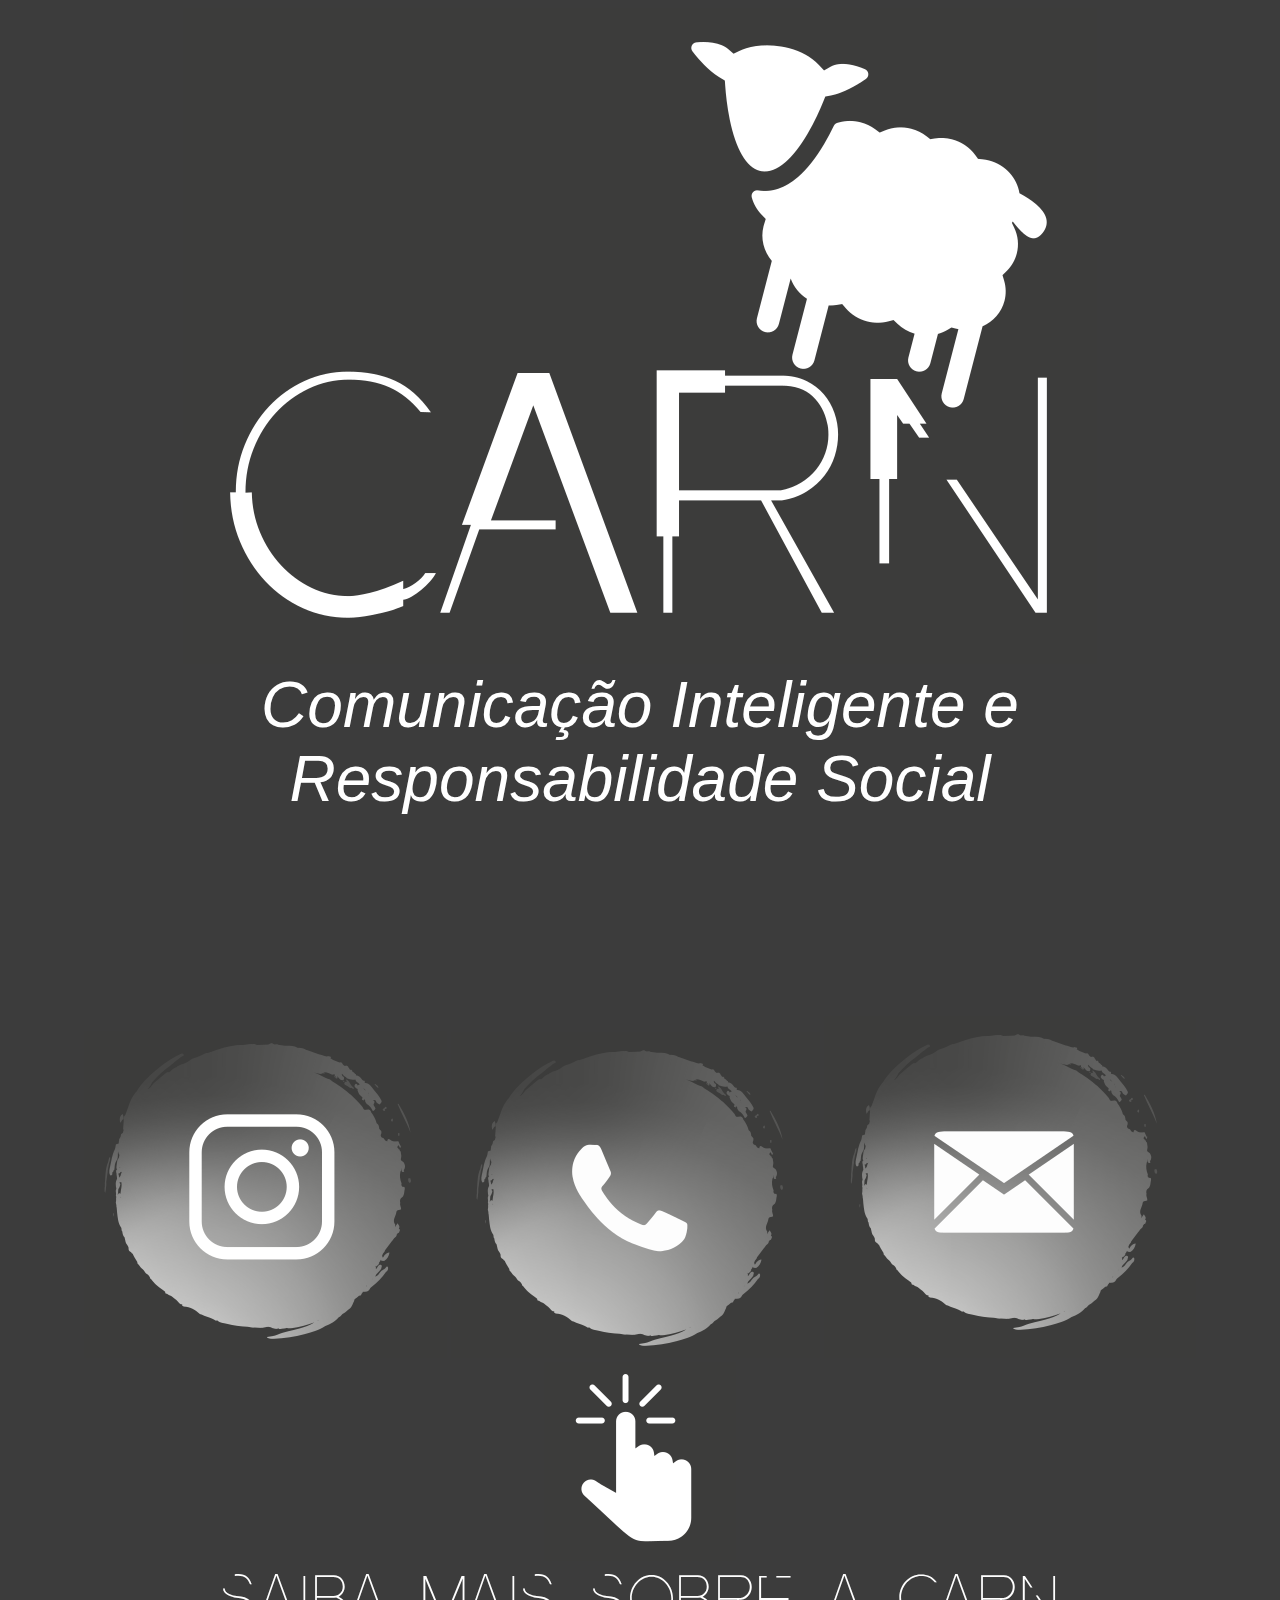
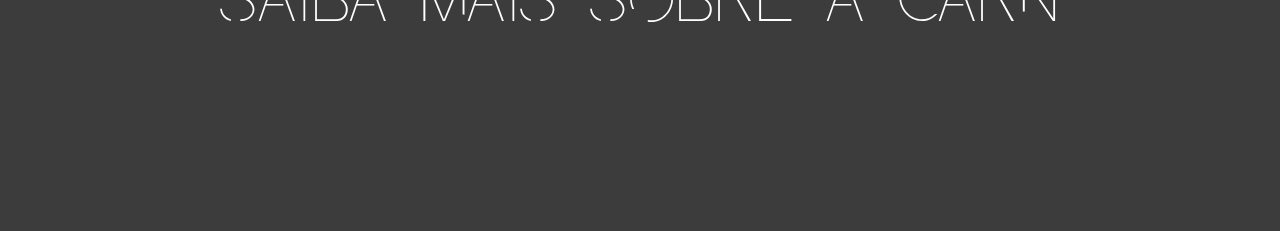
==== site/index.html @ 2e95885f "Adicionar /site, imagens e estrutura inicial" ====
<!DOCTYPE html>
<html xmlns="http://www.w3.org/1999/xhtml">
    <head>
        <meta http-equiv="Content-Type" content="text/html; charset=utf-8" />
        <link rel="stylesheet" type="text/css" href="style.css" />

        <title>CARN</title>
        <style>
            body {
                background-color: #3c3c3c;
                text-align: center;
            }
        </style>
    </head>
    <body>
        <header>
            <img src="images/logo.png" />
            <div
                style="
                    text-align: center;
                    font-family: Arial, Helvetica, sans-serif;
                    font-style: italic;
                    color: white;
                    font-size: 4em;
                "
            >
                Comunicação Inteligente e Responsabilidade Social
            </div>
        </header>
        <main>
            <div style="margin: 200px 0">
                <div>
                    <img src="images/insta.png" />
                    <img src="images/phone.png" />
                    <img src="images/mail.png" />
                </div>
                <div>
                    <img src="images/click.png" />
                    <div
                        style="
                            text-align: center;
                            font-family: 'Presa Ultralight Regular';
                            color: white;
                            font-size: 4em;
                        "
                    >
                        SAIBA MAIS SOBRE A CARN
                    </div>
                </div>
            </div>
        </main>
        <footer></footer>
    </body>
</html>
---- site/style.css ----
/* #### Generated By: http://www.cufonfonts.com #### */

@font-face {
    font-family: "Presa Regular";
    font-style: normal;
    font-weight: normal;
    src: local("Presa Regular"), url("fonts/Presa.woff") format("woff");
}

@font-face {
    font-family: "Presa Ultralight Regular";
    font-style: normal;
    font-weight: normal;
    src: local("Presa Ultralight Regular"),
        url("fonts/Presa_ultralight.woff") format("woff");
}
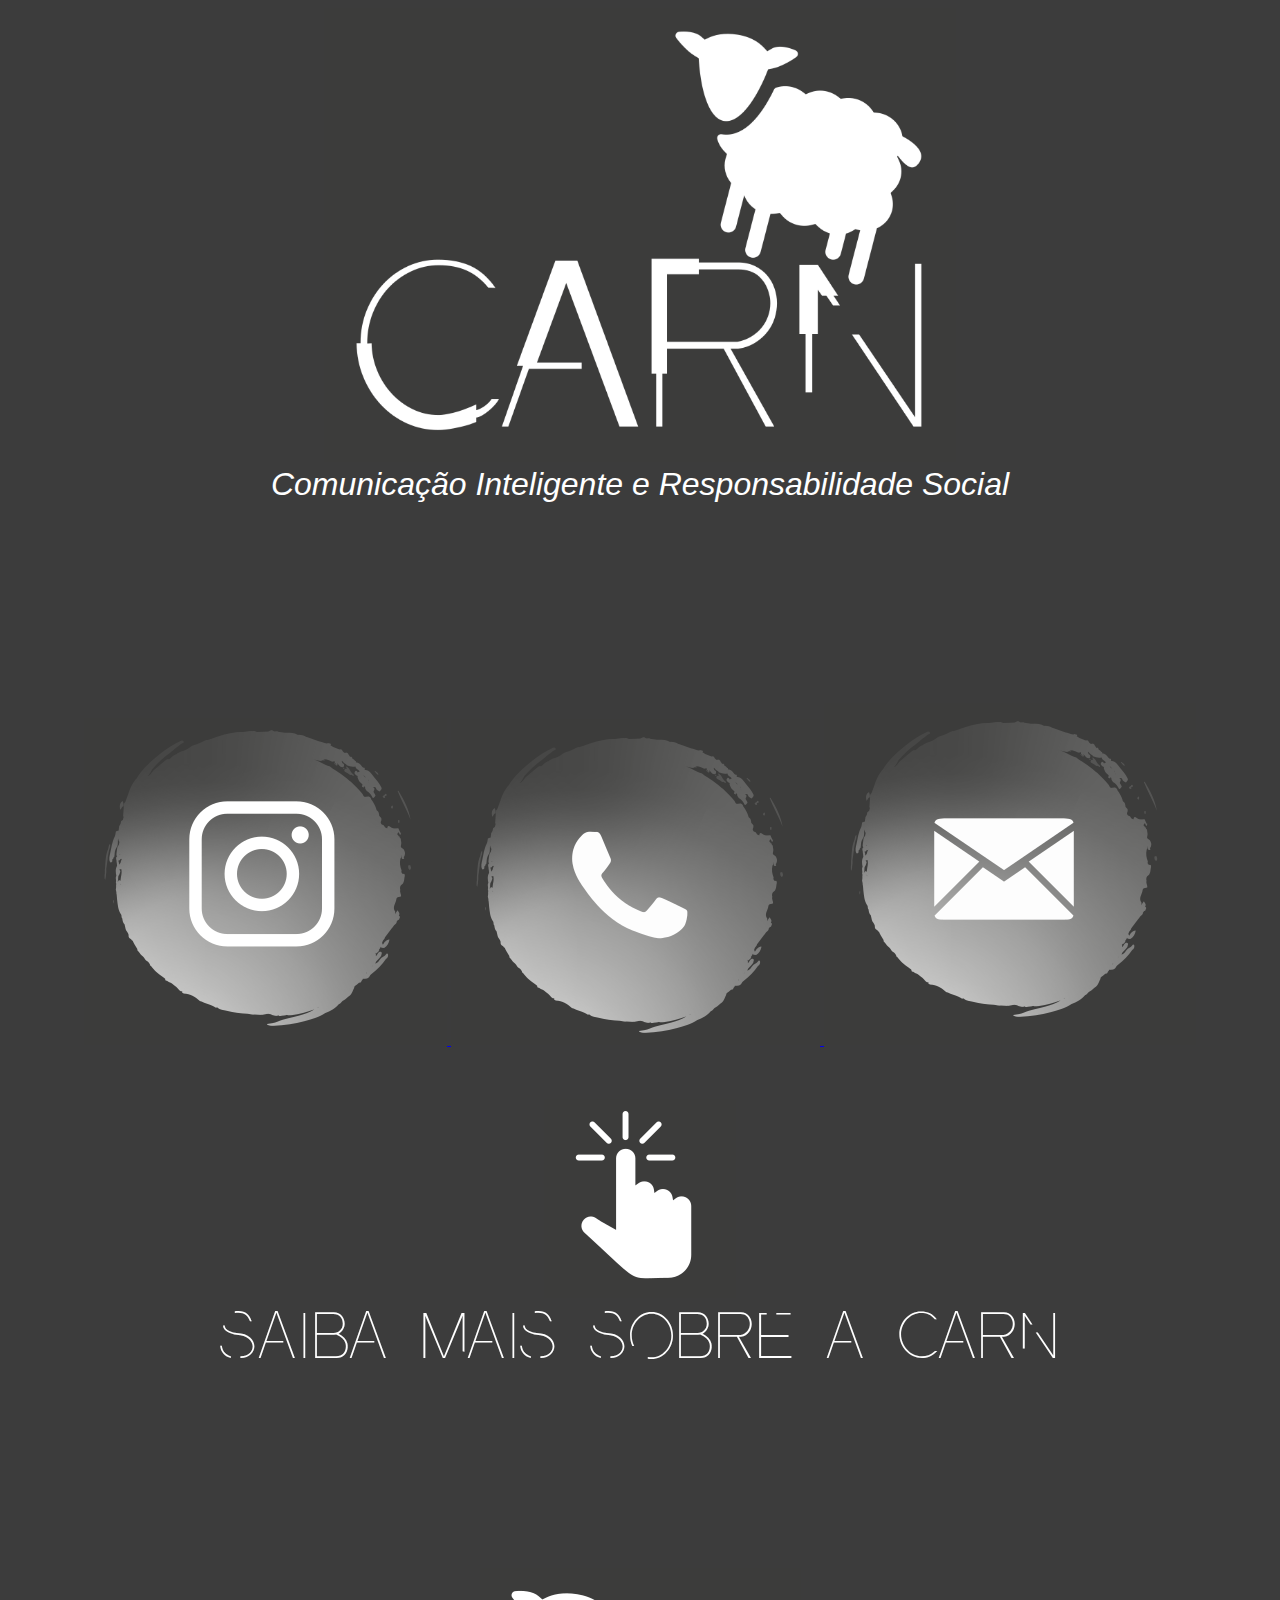
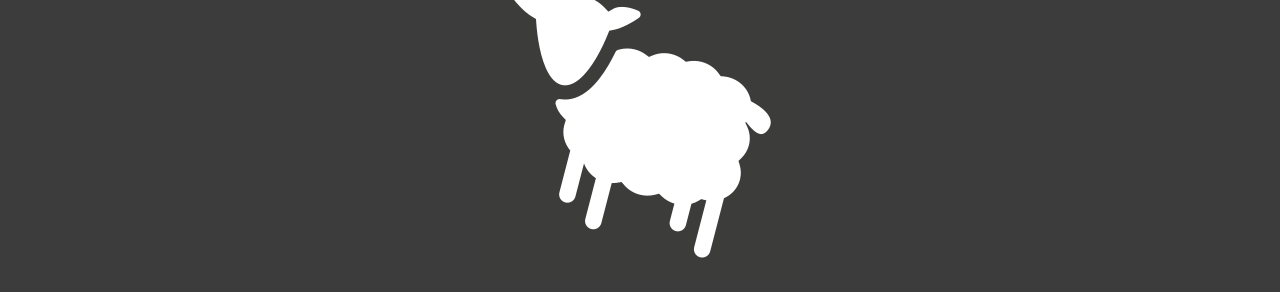
==== commit f3d70e11: "Alterações na estrutura e carneiro no rodapé" ====
--- a/site/index.html
+++ b/site/index.html
@@ -14,14 +14,14 @@
     </head>
     <body>
         <header>
-            <img src="images/logo.png" />
+            <img src="images/logo.png" width="50%" />
             <div
                 style="
                     text-align: center;
                     font-family: Arial, Helvetica, sans-serif;
                     font-style: italic;
                     color: white;
-                    font-size: 4em;
+                    font-size: 2em;
                 "
             >
                 Comunicação Inteligente e Responsabilidade Social
@@ -30,11 +30,17 @@
         <main>
             <div style="margin: 200px 0">
                 <div>
-                    <img src="images/insta.png" />
-                    <img src="images/phone.png" />
-                    <img src="images/mail.png" />
+                    <a href="https://www.instagram.com/be.carn" target="_blank">
+                        <img src="images/insta.png" />
+                    </a>
+                    <a href="https://bit.ly/35Z8BfS" target="_blank">
+                        <img src="images/phone.png" />
+                    </a>
+                    <a href="mailto:contato@becarn.com.br" target="_blank">
+                        <img src="images/mail.png" />
+                    </a>
                 </div>
-                <div>
+                <div style="margin: 50px 0">
                     <img src="images/click.png" />
                     <div
                         style="
@@ -49,6 +55,8 @@
                 </div>
             </div>
         </main>
-        <footer></footer>
+        <footer>
+            <img src="images/carneiro.png" />
+        </footer>
     </body>
 </html>
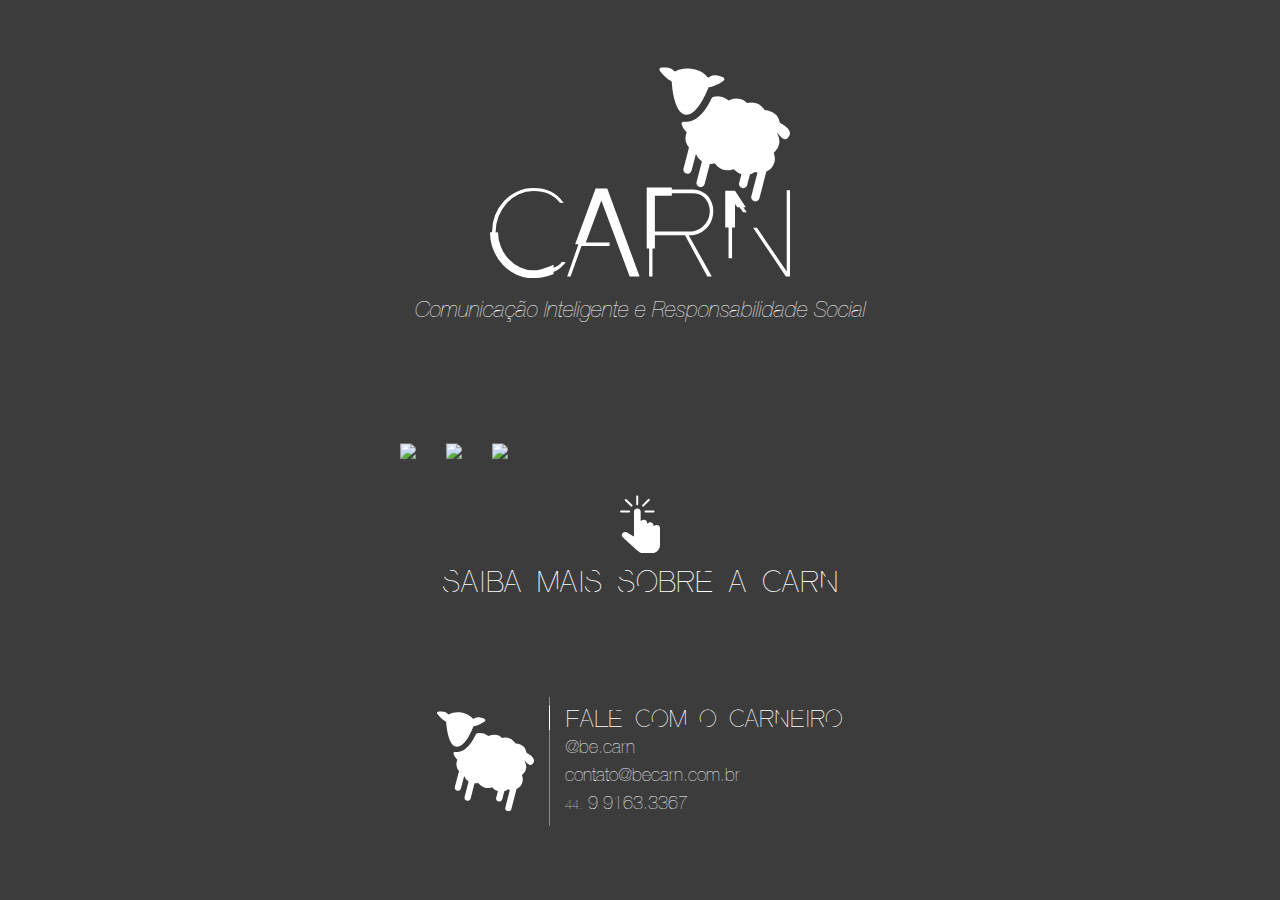
==== commit 4061e365: "Versao quase final" ====
--- a/site/index.html
+++ b/site/index.html
@@ -1,62 +1,98 @@
 <!DOCTYPE html>
 <html xmlns="http://www.w3.org/1999/xhtml">
-    <head>
-        <meta http-equiv="Content-Type" content="text/html; charset=utf-8" />
-        <link rel="stylesheet" type="text/css" href="style.css" />
 
-        <title>CARN</title>
-        <style>
-            body {
-                background-color: #3c3c3c;
-                text-align: center;
-            }
-        </style>
-    </head>
-    <body>
+<head>
+    <meta http-equiv="Content-Type" content="text/html; charset=utf-8" />
+    <link rel="stylesheet" type="text/css" href="reset.css" />
+    <link rel="stylesheet" type="text/css" href="fonts.css" />
+
+    <title>CARN</title>
+    <style>
+        body {
+            background-color: #3c3c3c;
+            text-align: center;
+            color: white;
+        }
+    </style>
+</head>
+
+<body>
+    <div
+        style="position: absolute; top: 50%; left: 50%; -ms-transform: translate(-50%, -50%); transform: translate(-50%, -50%);">
         <header>
-            <img src="images/logo.png" width="50%" />
-            <div
-                style="
-                    text-align: center;
-                    font-family: Arial, Helvetica, sans-serif;
-                    font-style: italic;
-                    color: white;
-                    font-size: 2em;
-                "
-            >
-                Comunicação Inteligente e Responsabilidade Social
+            <div>
+                <img src="images/logo.svg" style="width: 300px;" />
+                <div
+                    style="font-family: 'Helvetica Neue LT Pro 26 Ultra Light Italic'; font-size: 22px; margin: 20px 0;">
+                    Comunicação Inteligente e Responsabilidade Social
+                </div>
             </div>
         </header>
         <main>
-            <div style="margin: 200px 0">
+            <div style="margin: 100px 0">
+                <div style="display: inline-block; margin: 20px 0; width: 480px;">
+                    <div style="float: left;">
+                        <a href="https://www.instagram.com/be.carn" target="_blank">
+                            <img src="images/instagram.svg" width="140px" />
+                        </a>
+                    </div>
+                    <div style="float: left; padding: 0 30px">
+                        <a href="https://wa.me/message/H3KFGKR6ZWIFK1" target="_blank">
+                            <img src="images/whatsapp.svg" width="140px" />
+                        </a>
+                    </div>
+                    <div style="float: left;">
+                        <a href="mailto:contato@becarn.com.br" target="_blank">
+                            <img src="images/mail.svg" width="140px" />
+                        </a>
+                    </div>
+                </div>
                 <div>
-                    <a href="https://www.instagram.com/be.carn" target="_blank">
-                        <img src="images/insta.png" />
-                    </a>
-                    <a href="https://bit.ly/35Z8BfS" target="_blank">
-                        <img src="images/phone.png" />
-                    </a>
-                    <a href="mailto:contato@becarn.com.br" target="_blank">
-                        <img src="images/mail.png" />
-                    </a>
-                </div>
-                <div style="margin: 50px 0">
-                    <img src="images/click.png" />
-                    <div
-                        style="
+                    <div style="margin: 10px 0;">
+                        <img src="images/click.svg" width="40px" />
+                    </div>
+                    <div style="
                             text-align: center;
                             font-family: 'Presa Ultralight Regular';
-                            color: white;
-                            font-size: 4em;
-                        "
-                    >
+                            font-size: 30px;
+                        ">
                         SAIBA MAIS SOBRE A CARN
                     </div>
                 </div>
             </div>
         </main>
         <footer>
-            <img src="images/carneiro.png" />
+            <div style="display: inline-block;">
+                <div style="float: left; padding: 15px;">
+                    <img src="images/carneiro.svg" height="100px" />
+                </div>
+                <div style="float: left;">
+                    <img src="images/linha.svg" height="130px" />
+                </div>
+                <div
+                    style="float: left;  padding: 5px 15px; text-align: left; font-family: 'Helvetica Neue LT Pro 25 Ultra Light'; font-size: 18px;">
+                    <div style="font-family: 'Presa Ultralight Regular'; font-size: 24px; padding: 5px 0;">
+                        FALE COM O CARNEIRO
+                    </div>
+                    <div style="padding: 5px 0;">
+                        <a href="https://www.instagram.com/be.carn" target="_blank">
+                            @be.carn
+                        </a>
+                    </div>
+                    <div style="padding: 5px 0;">
+                        <a href="mailto:contato@becarn.com.br" target="_blank">
+                            contato@becarn.com.br
+                        </a>
+                    </div>
+                    <div style="padding: 5px 0;">
+                        <a href="https://wa.me/message/H3KFGKR6ZWIFK1" target="_blank">
+                            <span style="font-size: 0.7em;">44.</span> 9 9163.3367
+                        </a>
+                    </div>
+                </div>
+            </div>
         </footer>
-    </body>
-</html>
+    </div>
+</body>
+
+</html>--- a/site/fonts.css
+++ b/site/fonts.css
@@ -0,0 +1,358 @@
+/* #### Generated By: http://www.cufonfonts.com #### */
+
+@font-face {
+    font-family: "Presa Regular";
+    font-style: normal;
+    font-weight: normal;
+    src: local("Presa Regular"), url("fonts/Presa.woff") format("woff");
+}
+
+@font-face {
+    font-family: "Presa Ultralight Regular";
+    font-style: normal;
+    font-weight: normal;
+    src: local("Presa Ultralight Regular"), url("fonts/Presa_ultralight.woff") format("woff");
+}
+
+@font-face {
+    font-family: 'Helvetica Neue LT Pro 57 Condensed';
+    font-style: normal;
+    font-weight: normal;
+    src: local('Helvetica Neue LT Pro 57 Condensed'), url('fonts/HelveticaNeueLTProCn.woff') format('woff');
+}
+
+@font-face {
+    font-family: 'Helvetica Neue LT Pro 53 Extended';
+    font-style: normal;
+    font-weight: normal;
+    src: local('Helvetica Neue LT Pro 53 Extended'), url('fonts/HelveticaNeueLTProEx.woff') format('woff');
+}
+
+@font-face {
+    font-family: 'Helvetica Neue LT Pro 55 Roman';
+    font-style: normal;
+    font-weight: normal;
+    src: local('Helvetica Neue LT Pro 55 Roman'), url('fonts/HelveticaNeueLTProRoman.woff') format('woff');
+}
+
+@font-face {
+    font-family: 'Helvetica Neue LT Pro 57 Condensed Oblique';
+    font-style: normal;
+    font-weight: normal;
+    src: local('Helvetica Neue LT Pro 57 Condensed Oblique'), url('fonts/HelveticaNeueLTProCnO.woff') format('woff');
+}
+
+@font-face {
+    font-family: 'Helvetica Neue LT Pro 53 Extended Oblique';
+    font-style: normal;
+    font-weight: normal;
+    src: local('Helvetica Neue LT Pro 53 Extended Oblique'), url('fonts/HelveticaNeueLTProExO.woff') format('woff');
+}
+
+@font-face {
+    font-family: 'Helvetica Neue LT Pro 56 Italic';
+    font-style: normal;
+    font-weight: normal;
+    src: local('Helvetica Neue LT Pro 56 Italic'), url('fonts/HelveticaNeueLTProIt.woff') format('woff');
+}
+
+@font-face {
+    font-family: 'Helvetica Neue LT Pro 35 Thin';
+    font-style: normal;
+    font-weight: normal;
+    src: local('Helvetica Neue LT Pro 35 Thin'), url('fonts/HelveticaNeueLTProTh.woff') format('woff');
+}
+
+@font-face {
+    font-family: 'Helvetica Neue LT Pro 37 Thin Condensed';
+    font-style: normal;
+    font-weight: normal;
+    src: local('Helvetica Neue LT Pro 37 Thin Condensed'), url('fonts/HelveticaNeueLTProThCn.woff') format('woff');
+}
+
+@font-face {
+    font-family: 'Helvetica Neue LT Pro 33 Thin Extended';
+    font-style: normal;
+    font-weight: normal;
+    src: local('Helvetica Neue LT Pro 33 Thin Extended'), url('fonts/HelveticaNeueLTProThEx.woff') format('woff');
+}
+
+@font-face {
+    font-family: 'Helvetica Neue LT Pro 37 Thin Condensed Oblique';
+    font-style: normal;
+    font-weight: normal;
+    src: local('Helvetica Neue LT Pro 37 Thin Condensed Oblique'), url('fonts/HelveticaNeueLTProThCnO.woff') format('woff');
+}
+
+@font-face {
+    font-family: 'Helvetica Neue LT Pro 33 Thin Extended Oblique';
+    font-style: normal;
+    font-weight: normal;
+    src: local('Helvetica Neue LT Pro 33 Thin Extended Oblique'), url('fonts/HelveticaNeueLTProThExO.woff') format('woff');
+}
+
+@font-face {
+    font-family: 'Helvetica Neue LT Pro 36 Thin Italic';
+    font-style: normal;
+    font-weight: normal;
+    src: local('Helvetica Neue LT Pro 36 Thin Italic'), url('fonts/HelveticaNeueLTProThIt.woff') format('woff');
+}
+
+@font-face {
+    font-family: 'Helvetica Neue LT Pro 25 Ultra Light';
+    font-style: normal;
+    font-weight: normal;
+    src: local('Helvetica Neue LT Pro 25 Ultra Light'), url('fonts/HelveticaNeueLTProUltLt.woff') format('woff');
+}
+
+@font-face {
+    font-family: 'Helvetica Neue LT Pro 27 Ultra Light Condensed';
+    font-style: normal;
+    font-weight: normal;
+    src: local('Helvetica Neue LT Pro 27 Ultra Light Condensed'), url('fonts/HelveticaNeueLTProUltLtCn.woff') format('woff');
+}
+
+@font-face {
+    font-family: 'Helvetica Neue LT Pro 23 Ultra Light Extended';
+    font-style: normal;
+    font-weight: normal;
+    src: local('Helvetica Neue LT Pro 23 Ultra Light Extended'), url('fonts/HelveticaNeueLTProUltLtEx.woff') format('woff');
+}
+
+@font-face {
+    font-family: 'Helvetica Neue LT Pro 27 Ultra Light Condensed Oblique';
+    font-style: normal;
+    font-weight: normal;
+    src: local('Helvetica Neue LT Pro 27 Ultra Light Condensed Oblique'), url('fonts/HelveticaNeueLTProUltLtCnO.woff') format('woff');
+}
+
+@font-face {
+    font-family: 'Helvetica Neue LT Pro 23 Ultra Light Extended Oblique';
+    font-style: normal;
+    font-weight: normal;
+    src: local('Helvetica Neue LT Pro 23 Ultra Light Extended Oblique'), url('fonts/HelveticaNeueLTProUltLtExO.woff') format('woff');
+}
+
+@font-face {
+    font-family: 'Helvetica Neue LT Pro 26 Ultra Light Italic';
+    font-style: normal;
+    font-weight: normal;
+    src: local('Helvetica Neue LT Pro 26 Ultra Light Italic'), url('fonts/HelveticaNeueLTProUltLtIt.woff') format('woff');
+}
+
+@font-face {
+    font-family: 'Helvetica Neue LT Pro 45 Light';
+    font-style: normal;
+    font-weight: normal;
+    src: local('Helvetica Neue LT Pro 45 Light'), url('fonts/HelveticaNeueLTProLt.woff') format('woff');
+}
+
+@font-face {
+    font-family: 'Helvetica Neue LT Pro 47 Light Condensed';
+    font-style: normal;
+    font-weight: normal;
+    src: local('Helvetica Neue LT Pro 47 Light Condensed'), url('fonts/HelveticaNeueLTProLtCn.woff') format('woff');
+}
+
+@font-face {
+    font-family: 'Helvetica Neue LT Pro 43 Light Extended';
+    font-style: normal;
+    font-weight: normal;
+    src: local('Helvetica Neue LT Pro 43 Light Extended'), url('fonts/HelveticaNeueLTProLtEx.woff') format('woff');
+}
+
+@font-face {
+    font-family: 'Helvetica Neue LT Pro 47 Light Condensed Oblique';
+    font-style: normal;
+    font-weight: normal;
+    src: local('Helvetica Neue LT Pro 47 Light Condensed Oblique'), url('fonts/HelveticaNeueLTProLtCnO.woff') format('woff');
+}
+
+@font-face {
+    font-family: 'Helvetica Neue LT Pro 43 Light Extended Oblique';
+    font-style: normal;
+    font-weight: normal;
+    src: local('Helvetica Neue LT Pro 43 Light Extended Oblique'), url('fonts/HelveticaNeueLTProLtExO.woff') format('woff');
+}
+
+@font-face {
+    font-family: 'Helvetica Neue LT Pro 46 Light Italic';
+    font-style: normal;
+    font-weight: normal;
+    src: local('Helvetica Neue LT Pro 46 Light Italic'), url('fonts/HelveticaNeueLTProLtIt.woff') format('woff');
+}
+
+@font-face {
+    font-family: 'Helvetica Neue LT Pro 65 Medium';
+    font-style: normal;
+    font-weight: normal;
+    src: local('Helvetica Neue LT Pro 65 Medium'), url('fonts/HelveticaNeueLTProMd.woff') format('woff');
+}
+
+@font-face {
+    font-family: 'Helvetica Neue LT Pro 67 Medium Condensed';
+    font-style: normal;
+    font-weight: normal;
+    src: local('Helvetica Neue LT Pro 67 Medium Condensed'), url('fonts/HelveticaNeueLTProMdCn.woff') format('woff');
+}
+
+@font-face {
+    font-family: 'Helvetica Neue LT Pro 63 Medium Extended';
+    font-style: normal;
+    font-weight: normal;
+    src: local('Helvetica Neue LT Pro 63 Medium Extended'), url('fonts/HelveticaNeueLTProMdEx.woff') format('woff');
+}
+
+@font-face {
+    font-family: 'Helvetica Neue LT Pro 67 Medium Condensed Oblique';
+    font-style: normal;
+    font-weight: normal;
+    src: local('Helvetica Neue LT Pro 67 Medium Condensed Oblique'), url('fonts/HelveticaNeueLTProMdCnO.woff') format('woff');
+}
+
+@font-face {
+    font-family: 'Helvetica Neue LT Pro 63 Medium Extended Oblique';
+    font-style: normal;
+    font-weight: normal;
+    src: local('Helvetica Neue LT Pro 63 Medium Extended Oblique'), url('fonts/HelveticaNeueLTProMdExO.woff') format('woff');
+}
+
+@font-face {
+    font-family: 'Helvetica Neue LT Pro 66 Medium Italic';
+    font-style: normal;
+    font-weight: normal;
+    src: local('Helvetica Neue LT Pro 66 Medium Italic'), url('fonts/HelveticaNeueLTProMdIt.woff') format('woff');
+}
+
+@font-face {
+    font-family: 'Helvetica Neue LT Pro 75 Bold';
+    font-style: normal;
+    font-weight: normal;
+    src: local('Helvetica Neue LT Pro 75 Bold'), url('fonts/HelveticaNeueLTProBd.woff') format('woff');
+}
+
+@font-face {
+    font-family: 'Helvetica Neue LT Pro 77 Bold Condensed';
+    font-style: normal;
+    font-weight: normal;
+    src: local('Helvetica Neue LT Pro 77 Bold Condensed'), url('fonts/HelveticaNeueLTProBdCn.woff') format('woff');
+}
+
+@font-face {
+    font-family: 'Helvetica Neue LT Pro 73 Bold Extended';
+    font-style: normal;
+    font-weight: normal;
+    src: local('Helvetica Neue LT Pro 73 Bold Extended'), url('fonts/HelveticaNeueLTProBdEx.woff') format('woff');
+}
+
+@font-face {
+    font-family: 'Helvetica Neue LT Pro 75 Bold Outline';
+    font-style: normal;
+    font-weight: normal;
+    src: local('Helvetica Neue LT Pro 75 Bold Outline'), url('fonts/HelveticaNeueLTProBdOu.woff') format('woff');
+}
+
+@font-face {
+    font-family: 'Helvetica Neue LT Pro 77 Bold Condensed Oblique';
+    font-style: normal;
+    font-weight: normal;
+    src: local('Helvetica Neue LT Pro 77 Bold Condensed Oblique'), url('fonts/HelveticaNeueLTProBdCnO.woff') format('woff');
+}
+
+@font-face {
+    font-family: 'Helvetica Neue LT Pro 73 Bold Extended Oblique';
+    font-style: normal;
+    font-weight: normal;
+    src: local('Helvetica Neue LT Pro 73 Bold Extended Oblique'), url('fonts/HelveticaNeueLTProBdExO.woff') format('woff');
+}
+
+@font-face {
+    font-family: 'Helvetica Neue LT Pro 76 Bold Italic';
+    font-style: normal;
+    font-weight: normal;
+    src: local('Helvetica Neue LT Pro 76 Bold Italic'), url('fonts/HelveticaNeueLTProBdIt.woff') format('woff');
+}
+
+@font-face {
+    font-family: 'Helvetica Neue LT Pro 85 Heavy';
+    font-style: normal;
+    font-weight: normal;
+    src: local('Helvetica Neue LT Pro 85 Heavy'), url('fonts/HelveticaNeueLTProHv.woff') format('woff');
+}
+
+@font-face {
+    font-family: 'Helvetica Neue LT Pro 87 Heavy Condensed';
+    font-style: normal;
+    font-weight: normal;
+    src: local('Helvetica Neue LT Pro 87 Heavy Condensed'), url('fonts/HelveticaNeueLTProHvCn.woff') format('woff');
+}
+
+@font-face {
+    font-family: 'Helvetica Neue LT Pro 83 Heavy Extended';
+    font-style: normal;
+    font-weight: normal;
+    src: local('Helvetica Neue LT Pro 83 Heavy Extended'), url('fonts/HelveticaNeueLTProHvEx.woff') format('woff');
+}
+
+@font-face {
+    font-family: 'Helvetica Neue LT Pro 87 Heavy Condensed Oblique';
+    font-style: normal;
+    font-weight: normal;
+    src: local('Helvetica Neue LT Pro 87 Heavy Condensed Oblique'), url('fonts/HelveticaNeueLTProHvCnO.woff') format('woff');
+}
+
+@font-face {
+    font-family: 'Helvetica Neue LT Pro 83 Heavy Extended Oblique';
+    font-style: normal;
+    font-weight: normal;
+    src: local('Helvetica Neue LT Pro 83 Heavy Extended Oblique'), url('fonts/HelveticaNeueLTProHvExO.woff') format('woff');
+}
+
+@font-face {
+    font-family: 'Helvetica Neue LT Pro 86 Heavy Italic';
+    font-style: normal;
+    font-weight: normal;
+    src: local('Helvetica Neue LT Pro 86 Heavy Italic'), url('fonts/HelveticaNeueLTProHvIt.woff') format('woff');
+}
+
+@font-face {
+    font-family: 'Helvetica Neue LT Pro 95 Black';
+    font-style: normal;
+    font-weight: normal;
+    src: local('Helvetica Neue LT Pro 95 Black'), url('fonts/HelveticaNeueLTProBlk.woff') format('woff');
+}
+
+@font-face {
+    font-family: 'Helvetica Neue LT Pro 97 Black Condensed';
+    font-style: normal;
+    font-weight: normal;
+    src: local('Helvetica Neue LT Pro 97 Black Condensed'), url('fonts/HelveticaNeueLTProBlkCn.woff') format('woff');
+}
+
+@font-face {
+    font-family: 'Helvetica Neue LT Pro 93 Black Extended';
+    font-style: normal;
+    font-weight: normal;
+    src: local('Helvetica Neue LT Pro 93 Black Extended'), url('fonts/HelveticaNeueLTProBlkEx.woff') format('woff');
+}
+
+@font-face {
+    font-family: 'Helvetica Neue LT Pro 97 Black Condensed Oblique';
+    font-style: normal;
+    font-weight: normal;
+    src: local('Helvetica Neue LT Pro 97 Black Condensed Oblique'), url('fonts/HelveticaNeueLTProBlkCnO.woff') format('woff');
+}
+
+@font-face {
+    font-family: 'Helvetica Neue LT Pro 93 Black Extended Oblique';
+    font-style: normal;
+    font-weight: normal;
+    src: local('Helvetica Neue LT Pro 93 Black Extended Oblique'), url('fonts/HelveticaNeueLTProBlkExO.woff') format('woff');
+}
+
+@font-face {
+    font-family: 'Helvetica Neue LT Pro 96 Black Italic';
+    font-style: normal;
+    font-weight: normal;
+    src: local('Helvetica Neue LT Pro 96 Black Italic'), url('fonts/HelveticaNeueLTProBlkIt.woff') format('woff');
+}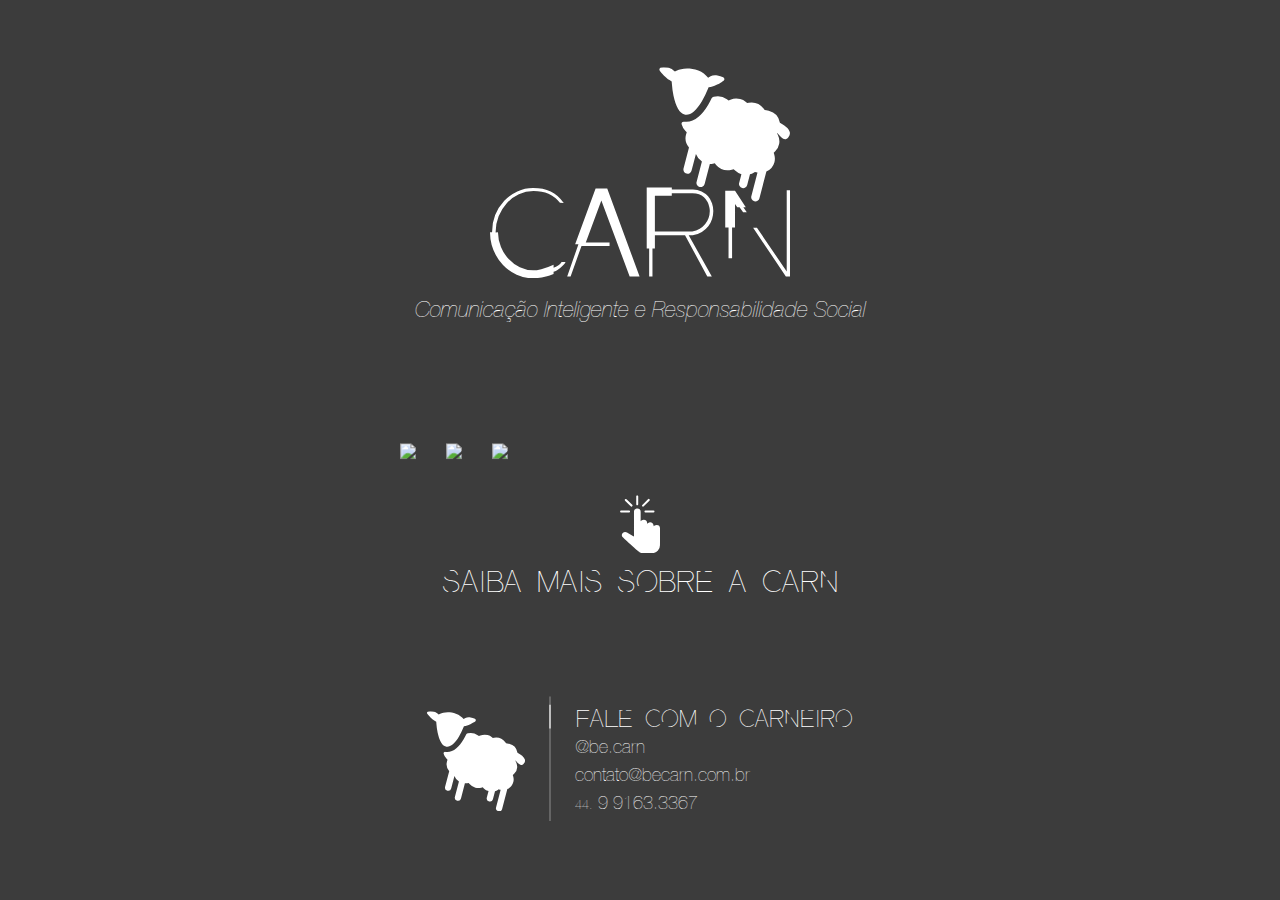
==== commit f6ea2add: "Correções de posicionamento" ====
--- a/site/index.html
+++ b/site/index.html
@@ -1,98 +1,181 @@
 <!DOCTYPE html>
 <html xmlns="http://www.w3.org/1999/xhtml">
+    <head>
+        <link
+            rel="apple-touch-icon"
+            sizes="180x180"
+            href="/apple-touch-icon.png"
+        />
+        <link
+            rel="icon"
+            type="image/png"
+            sizes="32x32"
+            href="/favicon-32x32.png"
+        />
+        <link
+            rel="icon"
+            type="image/png"
+            sizes="16x16"
+            href="/favicon-16x16.png"
+        />
+        <link rel="manifest" href="/site.webmanifest" />
+        <link rel="mask-icon" href="/safari-pinned-tab.svg" color="#5bbad5" />
+        <meta name="msapplication-TileColor" content="#da532c" />
+        <meta name="theme-color" content="#ffffff" />
 
-<head>
-    <meta http-equiv="Content-Type" content="text/html; charset=utf-8" />
-    <link rel="stylesheet" type="text/css" href="reset.css" />
-    <link rel="stylesheet" type="text/css" href="fonts.css" />
+        <meta http-equiv="Content-Type" content="text/html; charset=utf-8" />
+        <link rel="stylesheet" type="text/css" href="reset.css" />
+        <link rel="stylesheet" type="text/css" href="fonts.css" />
 
-    <title>CARN</title>
-    <style>
-        body {
-            background-color: #3c3c3c;
-            text-align: center;
-            color: white;
-        }
-    </style>
-</head>
+        <title>Carn - Comunicação Inteligente e Responsabilidade Social</title>
+        <style>
+            body {
+                background-color: #3c3c3c;
+                text-align: center;
+                color: white;
+            }
 
-<body>
-    <div
-        style="position: absolute; top: 50%; left: 50%; -ms-transform: translate(-50%, -50%); transform: translate(-50%, -50%);">
-        <header>
-            <div>
-                <img src="images/logo.svg" style="width: 300px;" />
-                <div
-                    style="font-family: 'Helvetica Neue LT Pro 26 Ultra Light Italic'; font-size: 22px; margin: 20px 0;">
-                    Comunicação Inteligente e Responsabilidade Social
-                </div>
-            </div>
-        </header>
-        <main>
-            <div style="margin: 100px 0">
-                <div style="display: inline-block; margin: 20px 0; width: 480px;">
-                    <div style="float: left;">
-                        <a href="https://www.instagram.com/be.carn" target="_blank">
-                            <img src="images/instagram.svg" width="140px" />
-                        </a>
-                    </div>
-                    <div style="float: left; padding: 0 30px">
-                        <a href="https://wa.me/message/H3KFGKR6ZWIFK1" target="_blank">
-                            <img src="images/whatsapp.svg" width="140px" />
-                        </a>
-                    </div>
-                    <div style="float: left;">
-                        <a href="mailto:contato@becarn.com.br" target="_blank">
-                            <img src="images/mail.svg" width="140px" />
-                        </a>
+            #container {
+                margin: 15px 0;
+            }
+
+            @media (min-height: 880px) {
+                #container {
+                    margin: 0;
+                    position: absolute;
+                    top: 50%;
+                    left: 50%;
+                    -ms-transform: translate(-50%, -50%);
+                    transform: translate(-50%, -50%);
+                }
+            }
+        </style>
+    </head>
+
+    <body>
+        <div id="container">
+            <header>
+                <div>
+                    <img src="images/logo.svg" style="width: 300px" />
+                    <div
+                        style="
+                            font-family: 'Helvetica Neue LT Pro 26 Ultra Light Italic';
+                            font-size: 22px;
+                            margin: 20px 0;
+                        "
+                    >
+                        Comunicação Inteligente e Responsabilidade Social
                     </div>
                 </div>
-                <div>
-                    <div style="margin: 10px 0;">
-                        <img src="images/click.svg" width="40px" />
+            </header>
+            <main>
+                <div style="margin: 100px 0">
+                    <div
+                        style="
+                            display: inline-block;
+                            margin: 20px 0;
+                            width: 480px;
+                        "
+                    >
+                        <div style="float: left">
+                            <a
+                                href="https://www.instagram.com/be.carn"
+                                target="_blank"
+                            >
+                                <img src="images/instagram.svg" width="140px" />
+                            </a>
+                        </div>
+                        <div style="float: left; padding: 0 30px">
+                            <a
+                                href="https://wa.me/message/H3KFGKR6ZWIFK1"
+                                target="_blank"
+                            >
+                                <img src="images/whatsapp.svg" width="140px" />
+                            </a>
+                        </div>
+                        <div style="float: left">
+                            <a
+                                href="mailto:contato@becarn.com.br"
+                                target="_blank"
+                            >
+                                <img src="images/mail.svg" width="140px" />
+                            </a>
+                        </div>
                     </div>
-                    <div style="
-                            text-align: center;
-                            font-family: 'Presa Ultralight Regular';
-                            font-size: 30px;
-                        ">
-                        SAIBA MAIS SOBRE A CARN
+                    <div>
+                        <div style="margin: 10px 0">
+                            <img src="images/click.svg" width="40px" />
+                        </div>
+                        <div
+                            style="
+                                text-align: center;
+                                font-family: 'Presa Ultralight Regular';
+                                font-size: 30px;
+                            "
+                        >
+                            SAIBA MAIS SOBRE A CARN
+                        </div>
                     </div>
                 </div>
-            </div>
-        </main>
-        <footer>
-            <div style="display: inline-block;">
-                <div style="float: left; padding: 15px;">
-                    <img src="images/carneiro.svg" height="100px" />
-                </div>
-                <div style="float: left;">
-                    <img src="images/linha.svg" height="130px" />
-                </div>
-                <div
-                    style="float: left;  padding: 5px 15px; text-align: left; font-family: 'Helvetica Neue LT Pro 25 Ultra Light'; font-size: 18px;">
-                    <div style="font-family: 'Presa Ultralight Regular'; font-size: 24px; padding: 5px 0;">
-                        FALE COM O CARNEIRO
+            </main>
+            <footer>
+                <div style="display: inline-block">
+                    <div style="float: left; padding: 15px">
+                        <img src="images/carneiro.svg" height="100px" />
                     </div>
-                    <div style="padding: 5px 0;">
-                        <a href="https://www.instagram.com/be.carn" target="_blank">
-                            @be.carn
-                        </a>
+                    <div style="float: left">
+                        <img
+                            src="images/linha.svg"
+                            height="125px"
+                            width="20px"
+                        />
                     </div>
-                    <div style="padding: 5px 0;">
-                        <a href="mailto:contato@becarn.com.br" target="_blank">
-                            contato@becarn.com.br
-                        </a>
-                    </div>
-                    <div style="padding: 5px 0;">
-                        <a href="https://wa.me/message/H3KFGKR6ZWIFK1" target="_blank">
-                            <span style="font-size: 0.7em;">44.</span> 9 9163.3367
-                        </a>
+                    <div
+                        style="
+                            float: left;
+                            padding: 5px 15px;
+                            text-align: left;
+                            font-family: 'Helvetica Neue LT Pro 25 Ultra Light';
+                            font-size: 18px;
+                        "
+                    >
+                        <div
+                            style="
+                                font-family: 'Presa Ultralight Regular';
+                                font-size: 24px;
+                                padding: 5px 0;
+                            "
+                        >
+                            FALE COM O CARNEIRO
+                        </div>
+                        <div style="padding: 5px 0">
+                            <a
+                                href="https://www.instagram.com/be.carn"
+                                target="_blank"
+                            >
+                                @be.carn
+                            </a>
+                        </div>
+                        <div style="padding: 5px 0">
+                            <a
+                                href="mailto:contato@becarn.com.br"
+                                target="_blank"
+                            >
+                                contato@becarn.com.br
+                            </a>
+                        </div>
+                        <div style="padding: 5px 0">
+                            <a
+                                href="https://wa.me/message/H3KFGKR6ZWIFK1"
+                                target="_blank"
+                            >
+                                <span style="font-size: 0.7em">44.</span> 9
+                                9163.3367
+                            </a>
+                        </div>
                     </div>
                 </div>
-            </div>
-        </footer>
-    </div>
-</body>
-
-</html>+            </footer>
+        </div>
+    </body>
+</html>
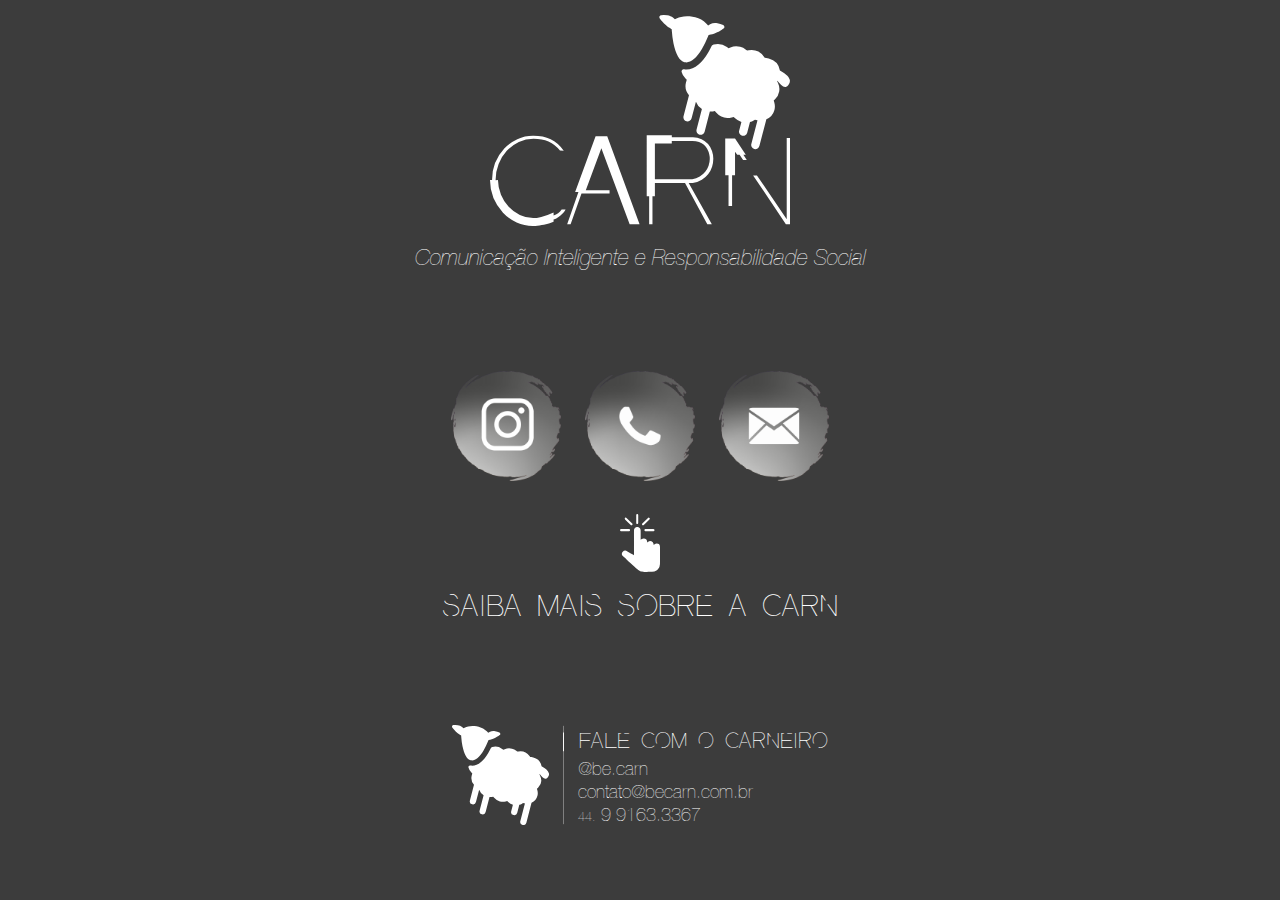
==== commit 1abd4857: "Reestruturar para mobile" ====
--- a/site/index.html
+++ b/site/index.html
@@ -1,181 +1,201 @@
 <!DOCTYPE html>
 <html xmlns="http://www.w3.org/1999/xhtml">
-    <head>
-        <link
-            rel="apple-touch-icon"
-            sizes="180x180"
-            href="/apple-touch-icon.png"
-        />
-        <link
-            rel="icon"
-            type="image/png"
-            sizes="32x32"
-            href="/favicon-32x32.png"
-        />
-        <link
-            rel="icon"
-            type="image/png"
-            sizes="16x16"
-            href="/favicon-16x16.png"
-        />
-        <link rel="manifest" href="/site.webmanifest" />
-        <link rel="mask-icon" href="/safari-pinned-tab.svg" color="#5bbad5" />
-        <meta name="msapplication-TileColor" content="#da532c" />
-        <meta name="theme-color" content="#ffffff" />
-
-        <meta http-equiv="Content-Type" content="text/html; charset=utf-8" />
-        <link rel="stylesheet" type="text/css" href="reset.css" />
-        <link rel="stylesheet" type="text/css" href="fonts.css" />
-
-        <title>Carn - Comunicação Inteligente e Responsabilidade Social</title>
-        <style>
-            body {
-                background-color: #3c3c3c;
-                text-align: center;
-                color: white;
-            }
-
+
+<head>
+    <meta http-equiv="Content-Type" content="text/html; charset=utf-8" />
+    <meta name="viewport" content="width=device-width, initial-scale=1">
+
+    <link rel="stylesheet" type="text/css" href="reset.css" />
+    <link rel="stylesheet" type="text/css" href="fonts.css" />
+
+    <title>CARN</title>
+    <style>
+        body {
+            background-color: #3c3c3c;
+            text-align: center;
+            color: white;
+        }
+
+        #container {
+            width: 480px;
+            margin: 15px auto;
+        }
+
+        #logo {
+            width: 300px;
+        }
+
+        #header-text {
+            font-family: 'Helvetica Neue LT Pro 26 Ultra Light Italic';
+            font-size: 22px;
+            margin: 20px 0;
+        }
+
+        main {
+            margin: 100px 0;
+        }
+
+        #social li {
+            display: inline-block;
+            margin: 0 10px;
+        }
+
+        #social img {
+            width: 110px;
+        }
+
+        #click img {
+            margin: 30px 0 15px 0;
+            width: 40px;
+        }
+
+        #click-text {
+            text-align: center;
+            font-family: 'Presa Ultralight Regular';
+            font-size: 30px;
+        }
+
+        footer {
+            margin: 0 10px;
+        }
+
+        #footer>li {
+            display: inline-block;
+            vertical-align: top;
+        }
+
+        #sheep {
+            padding: 5px;
+        }
+
+        .footer-sheep {
+            height: 100px;
+            padding: 5px;
+        }
+
+        address {
+            text-align: left;
+            font-family: 'Helvetica Neue LT Pro 25 Ultra Light';
+            font-size: 18px;
+            padding: 5px;
+        }
+
+        #address-title {
+            font-family: 'Presa Ultralight Regular';
+            font-size: 1.2em;
+            padding: 5px 0;
+        }
+
+        address .marging {
+            margin: 5px 0;
+        }
+
+        @media (max-width: 480px) {
             #container {
-                margin: 15px 0;
-            }
-
-            @media (min-height: 880px) {
-                #container {
-                    margin: 0;
-                    position: absolute;
-                    top: 50%;
-                    left: 50%;
-                    -ms-transform: translate(-50%, -50%);
-                    transform: translate(-50%, -50%);
-                }
-            }
-        </style>
-    </head>
-
-    <body>
-        <div id="container">
-            <header>
+                width: 100%;
+            }
+
+            #logo {
+                width: 50%;
+            }
+
+            main {
+                margin: 50px 0;
+            }
+
+            #social img {
+                width: 90px;
+            }
+
+            #click img {
+                width: 30px;
+            }
+
+            #click-text {
+                font-size: 25px;
+            }
+
+            .footer-sheep {
+                height: 90px;
+            }
+
+            address {
+                font-size: 15px;
+            }
+
+        }
+    </style>
+</head>
+
+<body>
+    <div id="container">
+        <header>
+            <img id="logo" src="images/logo.svg" />
+            <div id="header-text">
+                Comunicação Inteligente e Responsabilidade Social
+            </div>
+        </header>
+        <main>
+            <ul id="social">
+                <li>
+                    <a href="https://www.instagram.com/be.carn" target="_blank">
+                        <img src="images/instagram.png" />
+                    </a>
+                </li>
+                <li>
+                    <a href="https://wa.me/message/H3KFGKR6ZWIFK1" target="_blank">
+                        <img src="images/whatsapp.png" />
+                    </a>
+                </li>
+                <li>
+                    <a href="mailto:contato@becarn.com.br" target="_blank">
+                        <img src="images/mail.png" />
+                    </a>
+                </li>
+            </ul>
+            <div id="click">
                 <div>
-                    <img src="images/logo.svg" style="width: 300px" />
-                    <div
-                        style="
-                            font-family: 'Helvetica Neue LT Pro 26 Ultra Light Italic';
-                            font-size: 22px;
-                            margin: 20px 0;
-                        "
-                    >
-                        Comunicação Inteligente e Responsabilidade Social
-                    </div>
+                    <img src="images/click.svg" />
                 </div>
-            </header>
-            <main>
-                <div style="margin: 100px 0">
-                    <div
-                        style="
-                            display: inline-block;
-                            margin: 20px 0;
-                            width: 480px;
-                        "
-                    >
-                        <div style="float: left">
-                            <a
-                                href="https://www.instagram.com/be.carn"
-                                target="_blank"
-                            >
-                                <img src="images/instagram.svg" width="140px" />
-                            </a>
-                        </div>
-                        <div style="float: left; padding: 0 30px">
-                            <a
-                                href="https://wa.me/message/H3KFGKR6ZWIFK1"
-                                target="_blank"
-                            >
-                                <img src="images/whatsapp.svg" width="140px" />
-                            </a>
-                        </div>
-                        <div style="float: left">
-                            <a
-                                href="mailto:contato@becarn.com.br"
-                                target="_blank"
-                            >
-                                <img src="images/mail.svg" width="140px" />
-                            </a>
-                        </div>
-                    </div>
-                    <div>
-                        <div style="margin: 10px 0">
-                            <img src="images/click.svg" width="40px" />
-                        </div>
-                        <div
-                            style="
-                                text-align: center;
-                                font-family: 'Presa Ultralight Regular';
-                                font-size: 30px;
-                            "
-                        >
-                            SAIBA MAIS SOBRE A CARN
-                        </div>
-                    </div>
+                <div id="click-text">
+                    SAIBA MAIS SOBRE A CARN
                 </div>
-            </main>
-            <footer>
-                <div style="display: inline-block">
-                    <div style="float: left; padding: 15px">
-                        <img src="images/carneiro.svg" height="100px" />
-                    </div>
-                    <div style="float: left">
-                        <img
-                            src="images/linha.svg"
-                            height="125px"
-                            width="20px"
-                        />
-                    </div>
-                    <div
-                        style="
-                            float: left;
-                            padding: 5px 15px;
-                            text-align: left;
-                            font-family: 'Helvetica Neue LT Pro 25 Ultra Light';
-                            font-size: 18px;
-                        "
-                    >
-                        <div
-                            style="
-                                font-family: 'Presa Ultralight Regular';
-                                font-size: 24px;
-                                padding: 5px 0;
-                            "
-                        >
+            </div>
+        </main>
+        <footer>
+            <ul id="footer">
+                <li>
+                    <img id="sheep" class="footer-sheep" src="images/carneiro.svg" />
+                </li>
+                <li>
+                    <img class="footer-sheep" src="images/linha.svg" />
+                </li>
+                <li>
+                    <address>
+                        <div id="address-title">
                             FALE COM O CARNEIRO
                         </div>
-                        <div style="padding: 5px 0">
-                            <a
-                                href="https://www.instagram.com/be.carn"
-                                target="_blank"
-                            >
+                        <div class="marging">
+                            <a href="https://www.instagram.com/be.carn" target="_blank">
                                 @be.carn
                             </a>
                         </div>
-                        <div style="padding: 5px 0">
-                            <a
-                                href="mailto:contato@becarn.com.br"
-                                target="_blank"
-                            >
+                        <div class="marging">
+                            <a href="mailto:contato@becarn.com.br" target="_blank">
                                 contato@becarn.com.br
                             </a>
                         </div>
-                        <div style="padding: 5px 0">
-                            <a
-                                href="https://wa.me/message/H3KFGKR6ZWIFK1"
-                                target="_blank"
-                            >
-                                <span style="font-size: 0.7em">44.</span> 9
-                                9163.3367
+                        <div class="marging">
+                            <a href="https://wa.me/message/H3KFGKR6ZWIFK1" target="_blank">
+                                <span style="font-size: 0.7em;">44.</span> 9 9163.3367
                             </a>
                         </div>
-                    </div>
-                </div>
-            </footer>
-        </div>
-    </body>
-</html>
+                    </address>
+                </li>
+
+            </ul>
+        </footer>
+    </div>
+</body>
+
+</html>